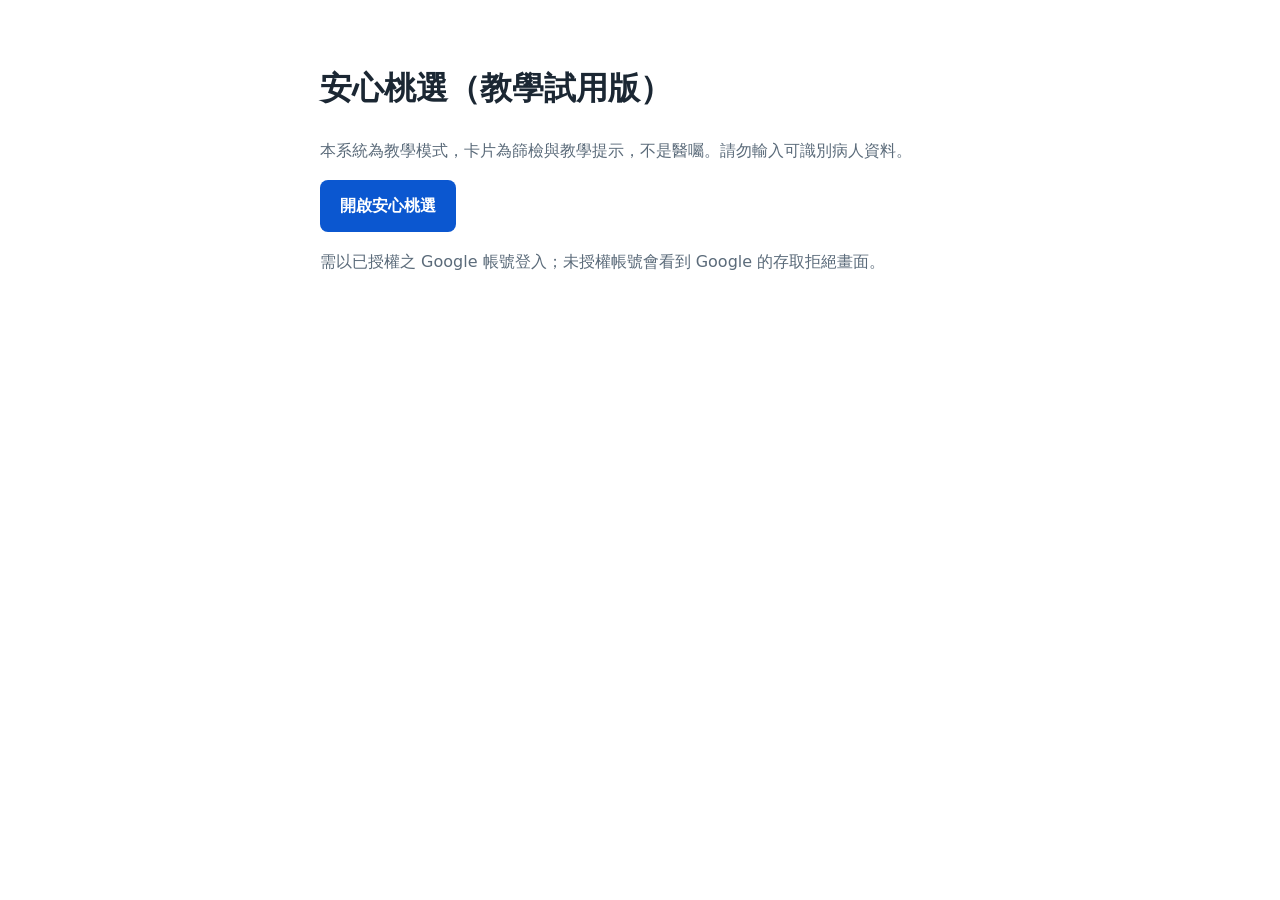
==== index.html @ 3f180102 "Add files via upload" ====
<!doctype html>
<html lang="zh-Hant-TW">
<head>
<meta charset="utf-8">
<meta name="viewport" content="width=device-width, initial-scale=1">
<meta name="robots" content="noindex">
<title>安心桃選 入口</title>
<style>
:root{--bg:#fff;--fg:#1b2733;--muted:#5b6b7a;--accent:#0b57d0;--line:#d5dde5}
@media (prefers-color-scheme:dark){:root{--bg:#14181d;--fg:#e6ebf0;--muted:#9aa8b6;--accent:#8ab4f8;--line:#2c343d}}
body{margin:0;background:var(--bg);color:var(--fg);font:16px/1.7 "Noto Sans TC","Microsoft JhengHei",system-ui,sans-serif}
main{max-width:640px;margin:0 auto;padding:40px 16px}
a.btn{display:inline-block;padding:12px 20px;border-radius:8px;background:var(--accent);color:#fff;text-decoration:none;font-weight:600}
p{color:var(--muted)}
</style>
</head>
<body>
<main>
<h1>安心桃選（教學試用版）</h1>
<p>本系統為教學模式，卡片為篩檢與教學提示，不是醫囑。請勿輸入可識別病人資料。</p>
<p><a class="btn" id="go" href="https://script.google.com/macros/s/AKfycbwCsrS8_GuPvtORPb1EtXqBQPALl_ze5f1oZxGDGFtb534WBYUoWBeG8KsMEe9VB_2t/exec">開啟安心桃選</a></p>
<p>需以已授權之 Google 帳號登入；未授權帳號會看到 Google 的存取拒絕畫面。</p>
</main>
<script>
// ▼ 將下行換成「部署 → 管理部署作業」中網頁應用程式網址（…/exec）
var EXEC_URL = "https://script.google.com/macros/s/AKfycbwCsrS8_GuPvtORPb1EtXqBQPALl_ze5f1oZxGDGFtb534WBYUoWBeG8KsMEe9VB_2t/exec";
document.getElementById("go").href = EXEC_URL;
</script>
</body>
</html>
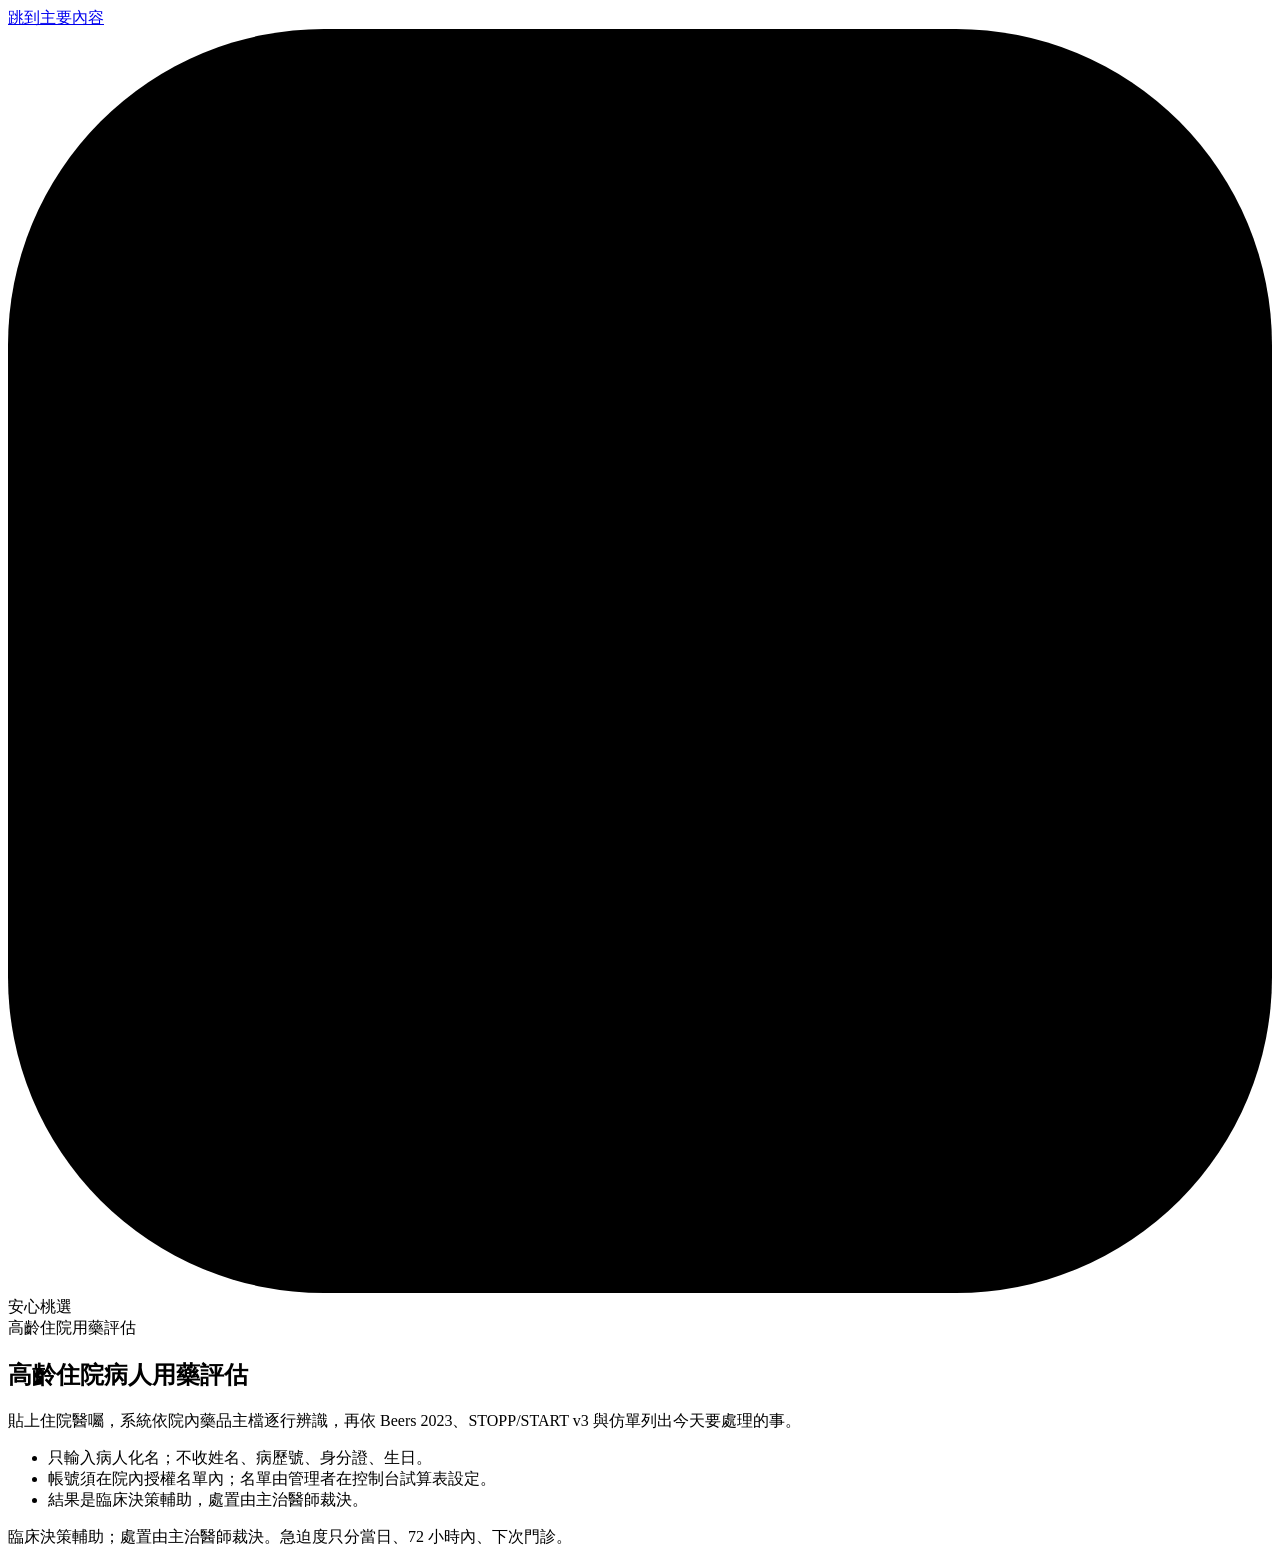
==== commit dceb48e4: "HC14 v9 site: index.html, config.json, .nojekyll" ====
--- a/index.html
+++ b/index.html
@@ -2,29 +2,140 @@
 <html lang="zh-Hant-TW">
 <head>
 <meta charset="utf-8">
-<meta name="viewport" content="width=device-width, initial-scale=1">
-<meta name="robots" content="noindex">
-<title>安心桃選 入口</title>
-<style>
-:root{--bg:#fff;--fg:#1b2733;--muted:#5b6b7a;--accent:#0b57d0;--line:#d5dde5}
-@media (prefers-color-scheme:dark){:root{--bg:#14181d;--fg:#e6ebf0;--muted:#9aa8b6;--accent:#8ab4f8;--line:#2c343d}}
-body{margin:0;background:var(--bg);color:var(--fg);font:16px/1.7 "Noto Sans TC","Microsoft JhengHei",system-ui,sans-serif}
-main{max-width:640px;margin:0 auto;padding:40px 16px}
-a.btn{display:inline-block;padding:12px 20px;border-radius:8px;background:var(--accent);color:#fff;text-decoration:none;font-weight:600}
-p{color:var(--muted)}
-</style>
+<meta name="viewport" content="width=device-width, initial-scale=1, viewport-fit=cover">
+<meta name="color-scheme" content="light">
+<meta name="description" content="安心桃選：高齡住院病人用藥評估、今日看板與成效儀表板（臨床決策輔助）">
+<meta http-equiv="Content-Security-Policy" content="default-src 'self'; script-src 'self' https://accounts.google.com/gsi/client; style-src 'self' 'unsafe-inline' https://accounts.google.com/gsi/style; frame-src https://accounts.google.com/gsi/; connect-src 'self' https://script.google.com https://script.googleusercontent.com https://accounts.google.com/gsi/; img-src 'self' data: https://*.googleusercontent.com">
+<title>安心桃選｜高齡用藥評估</title>
+<link rel="icon" href="data:image/svg+xml,%3Csvg xmlns='http://www.w3.org/2000/svg' viewBox='0 0 32 32'%3E%3Crect width='32' height='32' rx='8' fill='%230b4f8a'/%3E%3Cpath d='M16 7c-4 3-7 7-7 11a7 7 0 0 0 14 0c0-4-3-8-7-11z' fill='%23f2a98f'/%3E%3C/svg%3E">
+<link rel="stylesheet" href="assets/app.css">
+<script src="https://accounts.google.com/gsi/client" async defer></script>
+<script type="module" src="assets/app.js"></script>
 </head>
 <body>
-<main>
-<h1>安心桃選（教學試用版）</h1>
-<p>本系統為教學模式，卡片為篩檢與教學提示，不是醫囑。請勿輸入可識別病人資料。</p>
-<p><a class="btn" id="go" href="https://script.google.com/macros/s/AKfycbwCsrS8_GuPvtORPb1EtXqBQPALl_ze5f1oZxGDGFtb534WBYUoWBeG8KsMEe9VB_2t/exec">開啟安心桃選</a></p>
-<p>需以已授權之 Google 帳號登入；未授權帳號會看到 Google 的存取拒絕畫面。</p>
+<a class="skip" href="#main">跳到主要內容</a>
+<header class="bar" role="banner">
+  <div class="brand">
+    <svg class="mark" viewBox="0 0 32 32" aria-hidden="true"><rect width="32" height="32" rx="8" fill="var(--brand)"/><path d="M16 7c-4 3-7 7-7 11a7 7 0 0 0 14 0c0-4-3-8-7-11z" fill="var(--peach)"/><path d="M16 12v13" stroke="var(--brand)" stroke-width="1.6" stroke-linecap="round"/></svg>
+    <div><div class="brand-name">安心桃選</div><div class="brand-sub" id="hospitalName">高齡住院用藥評估</div></div>
+  </div>
+  <nav class="tabs" id="tabs" aria-label="主要功能" hidden>
+    <button type="button" data-view="board" aria-current="page">今日看板</button>
+    <button type="button" data-view="assess">病人評估</button>
+    <button type="button" data-view="dash">成效儀表板</button>
+    <button type="button" data-view="learn">教學歷程</button>
+  </nav>
+  <div class="who" id="who" hidden>
+    <span class="chip" id="whoRole"></span>
+    <button type="button" class="ghost" id="signOut">登出</button>
+  </div>
+</header>
+<div class="sr-only" aria-live="polite" id="live"></div>
+<main id="main" tabindex="-1">
+  <section id="view-login" class="view login" aria-labelledby="loginTitle">
+    <div class="login-card">
+      <h1 id="loginTitle">高齡住院病人用藥評估</h1>
+      <p class="lead">貼上住院醫囑，系統依院內藥品主檔逐行辨識，再依 Beers 2023、STOPP/START v3 與仿單列出今天要處理的事。</p>
+      <div id="gsiButton" class="gsi"></div>
+      <p class="muted" id="loginMsg" role="status"></p>
+      <ul class="promise">
+        <li>只輸入病人化名；不收姓名、病歷號、身分證、生日。</li>
+        <li>帳號須在院內授權名單內；名單由管理者在控制台試算表設定。</li>
+        <li>結果是臨床決策輔助，處置由主治醫師裁決。</li>
+      </ul>
+    </div>
+  </section>
+
+  <section id="view-board" class="view" hidden aria-labelledby="boardTitle">
+    <div class="view-head">
+      <div><h1 id="boardTitle">今日看板</h1><p class="muted" id="boardSub">每位病人一張卡；拖曳或按箭頭移動欄位。</p></div>
+      <form class="inline" id="addForm" autocomplete="off">
+        <label class="field compact"><span>新增病人（化名）</span><input id="addAlias" maxlength="16" required placeholder="例：A床甲"></label>
+        <button type="submit" class="primary">加入待評估</button>
+      </form>
+    </div>
+    <div class="filters" role="group" aria-label="看板篩選">
+      <label class="field compact"><span>單位</span><select id="boardUnit"></select></label>
+      <button type="button" class="ghost" id="boardRefresh">重新整理</button>
+    </div>
+    <div class="board" id="board" aria-live="polite"></div>
+  </section>
+
+  <section id="view-assess" class="view" hidden aria-labelledby="assessTitle">
+    <div class="view-head"><div><h1 id="assessTitle">病人評估</h1><p class="muted">藥師・住院・單一病人</p></div></div>
+    <div class="assess">
+      <form class="panel input-panel" id="assessForm" autocomplete="off" novalidate>
+        <fieldset>
+          <legend>病人</legend>
+          <div class="grid g3">
+            <label class="field"><span>化名 *</span><input id="f_alias" maxlength="16" required placeholder="例：A床甲"></label>
+            <label class="field"><span>單位</span><input id="f_unit" maxlength="30" placeholder="例：9B"></label>
+            <label class="field"><span>住院第幾天</span><input id="f_adm" type="number" inputmode="numeric" min="1" max="365"></label>
+            <label class="field"><span>年齡</span><input id="f_age" type="number" inputmode="numeric" min="18" max="120"></label>
+            <label class="field"><span>性別</span><select id="f_sex"><option value="">未填</option><option value="M">男</option><option value="F">女</option></select></label>
+            <label class="field"><span>體重 kg</span><input id="f_wt" type="number" inputmode="decimal" min="20" max="300" step="0.1"></label>
+            <label class="field"><span>SCr mg/dL</span><input id="f_scr" type="number" inputmode="decimal" min="0.1" max="20" step="0.01"></label>
+            <label class="field"><span>SCr 幾天前</span><input id="f_scr_ago" type="number" inputmode="numeric" min="0" max="365"></label>
+            <label class="check"><input id="f_dialysis" type="checkbox"> 透析中</label>
+          </div>
+        </fieldset>
+        <details class="more">
+          <summary>檢驗、診斷與住院情境（有填才判讀）</summary>
+          <div class="grid g4">
+            <label class="field"><span>K</span><input data-lab="K" type="number" step="0.1"></label>
+            <label class="field"><span>Na</span><input data-lab="Na" type="number" step="1"></label>
+            <label class="field"><span>Mg</span><input data-lab="mg" type="number" step="0.1"></label>
+            <label class="field"><span>Hb</span><input data-lab="Hb" type="number" step="0.1"></label>
+            <label class="field"><span>PLT（千）</span><input data-lab="PLT" type="number" step="1"></label>
+            <label class="field"><span>血糖</span><input data-lab="glu" type="number" step="1"></label>
+            <label class="field"><span>AST</span><input data-lab="AST" type="number" step="1"></label>
+            <label class="field"><span>ALT</span><input data-lab="ALT" type="number" step="1"></label>
+            <label class="field"><span>白蛋白</span><input data-lab="alb" type="number" step="0.1"></label>
+            <label class="field"><span>最低 SBP</span><input data-lab="sbp_min" type="number" step="1"></label>
+            <label class="field"><span>最低 HR</span><input data-lab="hr_min" type="number" step="1"></label>
+            <label class="field"><span>檢驗幾天前</span><input data-lab="lab_days_ago" type="number" step="1"></label>
+          </div>
+          <label class="field"><span>ICD-10（以空白或逗號分隔）</span><input id="f_icd" placeholder="例：I48.91 N18.4"></label>
+          <div class="checks">
+            <label class="check"><input type="checkbox" data-flag="active_bleeding"> 活動性出血</label>
+            <label class="check"><input type="checkbox" data-flag="periop_npo"> 手術日／NPO</label>
+            <label class="check"><input type="checkbox" data-flag="tube_or_dysphagia"> 管灌／吞嚥困難</label>
+          </div>
+        </details>
+        <fieldset>
+          <legend>住院醫囑</legend>
+          <p class="hint">可直接自 HIS 複製貼上；序號、日期、院內碼、數量欄可保留。</p>
+          <label class="sr-only" for="f_orders">住院醫囑（每行一筆）</label><textarea id="f_orders" rows="9" spellcheck="false" aria-describedby="trust"></textarea>
+          <div class="trust" id="trust" aria-live="polite"></div>
+          <div class="actions">
+            <button type="button" id="btnParse">逐行辨識</button>
+            <button type="submit" class="primary" id="btnAnalyze">分析</button>
+            <button type="button" class="ghost" id="btnClear">換病人</button>
+          </div>
+          <p class="msg" id="assessMsg" role="status"></p>
+        </fieldset>
+        <div id="confirm"></div>
+      </form>
+      <div class="result" id="result" aria-live="polite"><div class="empty"><p>貼上醫囑後按「分析」。</p><p class="muted">結果依今日須處理、本次檢視、待補資料與交班排列。</p></div></div>
+    </div>
+  </section>
+
+  <section id="view-dash" class="view" hidden aria-labelledby="dashTitle">
+    <div class="view-head"><div><h1 id="dashTitle">成效儀表板</h1><p class="muted" id="dashSub">伺服器計算；分母小於門檻不顯示數值。</p></div>
+      <div class="filters" role="group" aria-label="儀表板篩選">
+        <label class="field compact"><span>期間</span><select id="dashDays"><option value="7">近 7 天</option><option value="30">近 30 天</option><option value="90" selected>近 90 天</option><option value="365">近 1 年</option></select></label>
+        <label class="field compact"><span>單位</span><select id="dashUnit"></select></label>
+        <button type="button" class="ghost" id="dashHealth" hidden>系統健康檢查</button>
+      </div>
+    </div>
+    <div id="dash"></div>
+  </section>
+
+  <section id="view-learn" class="view" hidden aria-labelledby="learnTitle">
+    <div class="view-head"><div><h1 id="learnTitle">教學歷程</h1><p class="muted">台灣藥師 EPA5（住院病人用藥評估）：學員先作答，再看系統今日卡，教師評核信賴等級。</p></div></div>
+    <div id="learn"></div>
+  </section>
 </main>
-<script>
-// ▼ 將下行換成「部署 → 管理部署作業」中網頁應用程式網址（…/exec）
-var EXEC_URL = "https://script.google.com/macros/s/AKfycbwCsrS8_GuPvtORPb1EtXqBQPALl_ze5f1oZxGDGFtb534WBYUoWBeG8KsMEe9VB_2t/exec";
-document.getElementById("go").href = EXEC_URL;
-</script>
+<footer class="foot"><span>臨床決策輔助；處置由主治醫師裁決。急迫度只分當日、72 小時內、下次門診。</span><span id="ver"></span></footer>
 </body>
 </html>
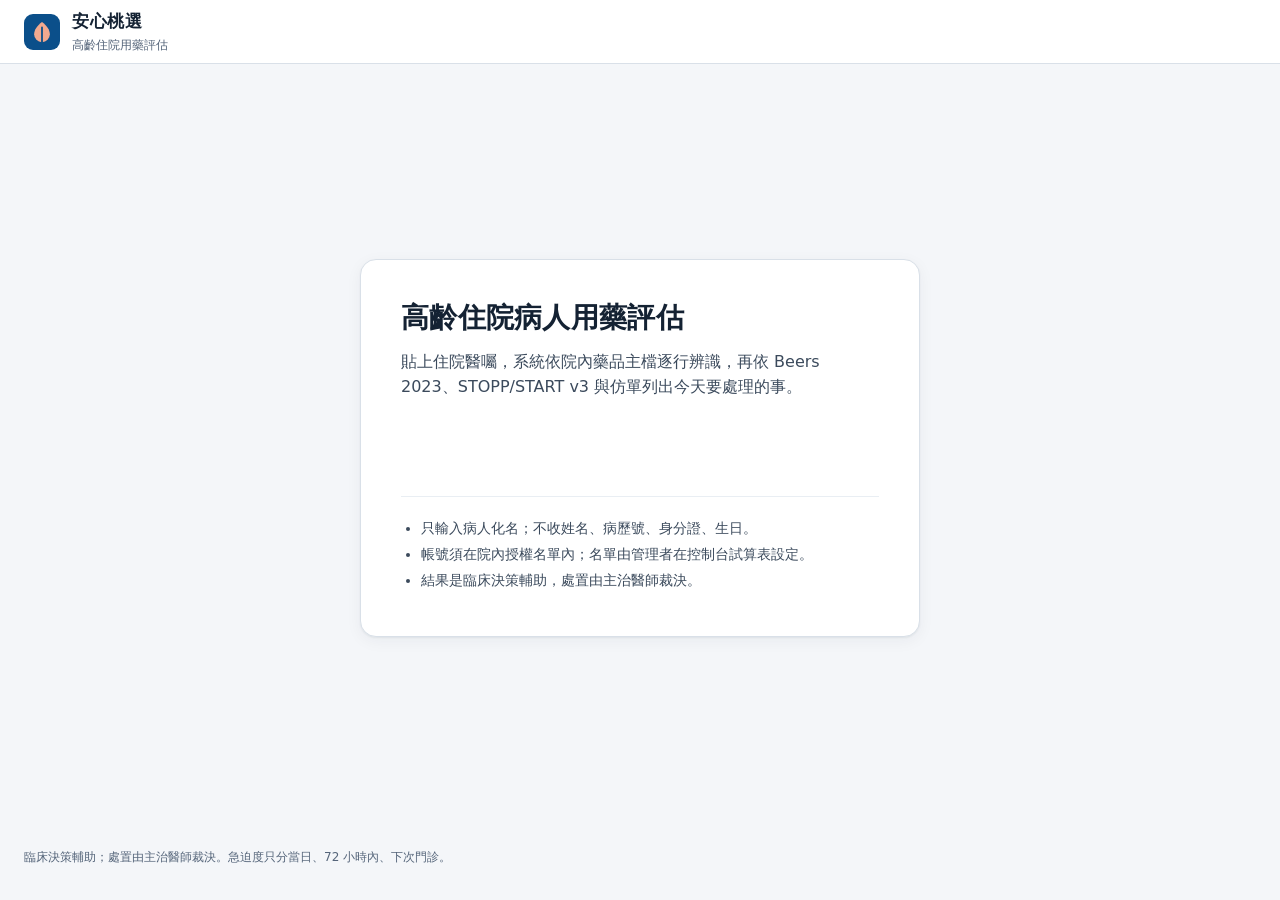
==== commit 9f3a9522: "v9.1 site: index.html" ====
--- a/index.html
+++ b/index.html
@@ -26,6 +26,7 @@
     <button type="button" data-view="learn">教學歷程</button>
   </nav>
   <div class="who" id="who" hidden>
+    <span class="sess-left" id="sessLeft" hidden><span id="sessLeftTxt"></span><button type="button" class="ghost" id="sessExtend">延長</button></span>
     <span class="chip" id="whoRole"></span>
     <button type="button" class="ghost" id="signOut">登出</button>
   </div>
@@ -114,7 +115,7 @@
           </div>
           <p class="msg" id="assessMsg" role="status"></p>
         </fieldset>
-        <div id="confirm"></div>
+        <details id="confirmWrap" class="confirm-wrap" hidden open><summary id="confirmSum">逐行確認表</summary><div id="confirm"></div></details>
       </form>
       <div class="result" id="result" aria-live="polite"><div class="empty"><p>貼上醫囑後按「分析」。</p><p class="muted">結果依今日須處理、本次檢視、待補資料與交班排列。</p></div></div>
     </div>
@@ -136,6 +137,13 @@
     <div id="learn"></div>
   </section>
 </main>
+<dialog id="reauth" class="reauth" aria-labelledby="reauthTitle">
+  <h2 id="reauthTitle">請重新登入</h2>
+  <p id="reauthMsg">登入已逾時。</p>
+  <p class="muted">畫面上的輸入都已保留；登入後會自動繼續剛才的操作。換成其他帳號登入時，前一位的輸入會清除。</p>
+  <div id="reauthGsi"></div>
+  <div class="reauth-actions"><button type="button" class="ghost" id="reauthCancel">稍後再登入</button></div>
+</dialog>
 <footer class="foot"><span>臨床決策輔助；處置由主治醫師裁決。急迫度只分當日、72 小時內、下次門診。</span><span id="ver"></span></footer>
 </body>
 </html>
--- a/assets/app.css
+++ b/assets/app.css
@@ -0,0 +1,235 @@
+/* 安心桃選 v9｜設計系統：白底、醫療藍灰、8px 網格；紅＝今日、橘＝本次、灰＝資訊。WCAG 2.1 AA：觸控 ≥48px、對比 ≥4.5:1 */
+:root {
+  --bg: #f4f6f9; --surface: #ffffff; --ink: #142233; --ink-2: #3b4a5c; --muted: #55657a; --line: #d9e0e8; --line-2: #e9eef3;
+  --brand: #0b4f8a; --brand-ink: #ffffff; --brand-soft: #e7f0f9; --peach: #f2a98f;
+  --today: #b42318; --today-soft: #fdecea; --review: #8a4b00; --review-soft: #fff4e0; --info: #44546a; --info-soft: #eef2f6;
+  --ok: #146c43; --ok-soft: #e6f4ec; --focus: #1a73e8;
+  --r: 10px; --r-s: 6px; --shadow: 0 1px 2px rgba(20, 34, 51, .06), 0 4px 16px rgba(20, 34, 51, .05);
+  --font: "Noto Sans TC", "PingFang TC", "Microsoft JhengHei", system-ui, -apple-system, "Segoe UI", sans-serif;
+  --mono: ui-monospace, "SFMono-Regular", Menlo, Consolas, monospace;
+}
+* { box-sizing: border-box; }
+[hidden] { display: none !important; }
+html { -webkit-text-size-adjust: 100%; }
+body { margin: 0; font-family: var(--font); color: var(--ink); background: var(--bg); font-size: 15px; line-height: 1.6; font-feature-settings: "tnum" 1; }
+h1, h2, h3 { line-height: 1.3; margin: 0; }
+h1 { font-size: 24px; font-weight: 700; letter-spacing: .01em; }
+h2 { font-size: 18px; font-weight: 700; }
+h3 { font-size: 15px; font-weight: 700; }
+p { margin: 0; }
+a { color: var(--brand); }
+button, input, select, textarea { font: inherit; color: inherit; }
+:focus-visible { outline: 3px solid var(--focus); outline-offset: 2px; }
+.sr-only { position: absolute; width: 1px; height: 1px; overflow: hidden; clip: rect(0 0 0 0); white-space: nowrap; }
+.skip { position: absolute; left: 8px; top: -60px; background: var(--brand); color: #fff; padding: 12px 16px; border-radius: var(--r-s); z-index: 10; }
+.skip:focus { top: 8px; }
+.muted { color: var(--muted); }
+.hint { color: var(--muted); font-size: 13px; margin-bottom: 8px; }
+
+/* 頂列 */
+.bar { position: sticky; top: 0; z-index: 5; display: flex; align-items: center; gap: 16px; padding: 8px 24px; background: rgba(255, 255, 255, .94); backdrop-filter: saturate(1.4) blur(8px); border-bottom: 1px solid var(--line); min-height: 64px; flex-wrap: wrap; }
+.brand { display: flex; align-items: center; gap: 12px; margin-right: auto; }
+.mark { width: 36px; height: 36px; flex: none; }
+.brand-name { font-weight: 800; font-size: 17px; letter-spacing: .04em; }
+.brand-sub { font-size: 12px; color: var(--muted); }
+.tabs { display: flex; gap: 4px; background: var(--info-soft); padding: 4px; border-radius: 999px; }
+.tabs button { min-height: 48px; padding: 0 18px; border: 0; border-radius: 999px; background: transparent; color: var(--ink-2); font-weight: 600; cursor: pointer; }
+.tabs button[aria-current="page"] { background: var(--surface); color: var(--brand); box-shadow: var(--shadow); }
+.who { display: flex; align-items: center; gap: 8px; }
+.chip { display: inline-flex; align-items: center; gap: 6px; min-height: 28px; padding: 2px 10px; border-radius: 999px; background: var(--brand-soft); color: var(--brand); font-size: 13px; font-weight: 600; white-space: nowrap; }
+
+/* 版面 */
+main { padding: 24px; max-width: 1480px; margin: 0 auto; }
+main:focus { outline: none; }
+.view-head { display: flex; justify-content: space-between; align-items: flex-end; gap: 16px; margin-bottom: 16px; flex-wrap: wrap; }
+.view-head p { margin-top: 4px; }
+.panel { background: var(--surface); border: 1px solid var(--line); border-radius: var(--r); box-shadow: var(--shadow); padding: 20px; }
+.foot { display: flex; justify-content: space-between; gap: 16px; flex-wrap: wrap; padding: 16px 24px 32px; color: var(--muted); font-size: 12px; max-width: 1480px; margin: 0 auto; }
+
+/* 表單 */
+fieldset { border: 0; padding: 0; margin: 0 0 16px; }
+legend { font-weight: 700; font-size: 15px; margin-bottom: 8px; }
+.grid { display: grid; gap: 8px 12px; }
+.g3 { grid-template-columns: repeat(3, minmax(0, 1fr)); }
+.g4 { grid-template-columns: repeat(4, minmax(0, 1fr)); }
+.field { display: flex; flex-direction: column; gap: 4px; font-size: 13px; color: var(--ink-2); font-weight: 600; }
+.field input, .field select { min-height: 48px; padding: 8px 12px; border: 1px solid #b8c3cf; border-radius: var(--r-s); background: #fff; font-weight: 400; color: var(--ink); }
+.field.compact input, .field.compact select { min-height: 48px; }
+.check { display: inline-flex; align-items: center; gap: 8px; min-height: 48px; font-size: 14px; cursor: pointer; }
+.check input { width: 20px; height: 20px; }
+.checks { display: flex; flex-wrap: wrap; gap: 4px 16px; }
+textarea { width: 100%; min-height: 200px; padding: 12px; border: 1px solid #b8c3cf; border-radius: var(--r-s); font-family: var(--mono); font-size: 13.5px; line-height: 1.55; resize: vertical; background: #fbfcfd; }
+details.more { margin: 0 0 16px; border: 1px solid var(--line-2); border-radius: var(--r-s); padding: 0 12px; }
+details.more > summary { min-height: 48px; display: flex; align-items: center; cursor: pointer; font-weight: 600; color: var(--ink-2); }
+details.more[open] { padding-bottom: 12px; }
+details.more .field { margin-top: 8px; }
+.inline { display: flex; gap: 8px; align-items: flex-end; flex-wrap: wrap; }
+.filters { display: flex; gap: 8px; align-items: flex-end; flex-wrap: wrap; margin-bottom: 16px; }
+.actions { display: flex; gap: 8px; flex-wrap: wrap; margin-top: 12px; }
+button { min-height: 48px; min-width: 48px; padding: 0 18px; border-radius: var(--r-s); border: 1px solid #b8c3cf; background: #fff; color: var(--ink); font-weight: 600; cursor: pointer; }
+button:hover { border-color: var(--brand); }
+button.primary { background: var(--brand); color: var(--brand-ink); border-color: var(--brand); }
+button.primary:hover { background: #093f6f; }
+button.ghost { background: transparent; border-color: transparent; color: var(--brand); }
+button.ghost:hover { background: var(--brand-soft); }
+button[disabled], button[aria-disabled="true"] { opacity: .55; cursor: not-allowed; }
+.msg { margin-top: 8px; font-size: 14px; color: var(--ink-2); min-height: 22px; }
+.msg.err { color: var(--today); font-weight: 600; }
+
+/* 登入 */
+.login { display: grid; place-items: center; min-height: calc(100vh - 180px); }
+.login-card { max-width: 560px; background: var(--surface); border: 1px solid var(--line); border-radius: 16px; box-shadow: var(--shadow); padding: 40px; }
+.login-card h1 { font-size: 28px; }
+.lead { font-size: 16px; color: var(--ink-2); margin: 12px 0 24px; }
+.gsi { min-height: 48px; margin-bottom: 8px; }
+.promise { margin: 24px 0 0; padding: 16px 0 0 20px; border-top: 1px solid var(--line-2); color: var(--ink-2); font-size: 14px; }
+.promise li { margin: 4px 0; }
+
+/* 評估 */
+.assess { display: grid; gap: 24px; grid-template-columns: 1fr; }
+@media (min-width: 1200px) { .assess { grid-template-columns: minmax(460px, 5fr) 7fr; align-items: start; } .result { position: sticky; top: 88px; max-height: calc(100vh - 104px); overflow: auto; } }
+.trust { display: grid; grid-template-columns: repeat(3, 1fr); gap: 8px; margin-top: 8px; }
+.meter { border: 1px solid var(--line-2); border-radius: var(--r-s); padding: 8px 12px; background: #fff; }
+.meter b { display: block; font-size: 12px; color: var(--muted); font-weight: 600; }
+.meter .v { font-size: 18px; font-weight: 700; }
+.meter .track { height: 6px; background: var(--line-2); border-radius: 3px; margin-top: 4px; overflow: hidden; }
+.meter .fill { height: 100%; background: var(--ok); transition: width .3s ease; }
+.meter.warn .fill { background: #c07a00; }
+.meter.bad .fill { background: var(--today); }
+.tbl-wrap { overflow-x: auto; margin-top: 16px; border: 1px solid var(--line); border-radius: var(--r-s); }
+table { border-collapse: collapse; width: 100%; font-size: 13.5px; }
+caption { text-align: left; padding: 10px 12px; font-weight: 700; background: var(--info-soft); }
+th, td { text-align: left; vertical-align: top; padding: 8px 12px; border-top: 1px solid var(--line-2); }
+th { font-size: 12px; color: var(--muted); font-weight: 700; background: #fafbfc; }
+tr.st-ambiguous, tr.st-not_in_formulary, tr.st-unparseable { background: #fffaf2; }
+.pill { display: inline-flex; align-items: center; min-height: 24px; padding: 0 8px; border-radius: 999px; font-size: 12px; font-weight: 700; white-space: nowrap; }
+.pill.resolved { background: var(--ok-soft); color: var(--ok); }
+.pill.ambiguous { background: var(--review-soft); color: var(--review); }
+.pill.not_in_formulary, .pill.unparseable { background: var(--today-soft); color: var(--today); }
+.pill.not_medication { background: var(--info-soft); color: var(--info); }
+.code { font-family: var(--mono); font-size: 12.5px; }
+.formula { color: var(--ink-2); font-size: 12.5px; }
+.row-actions { display: flex; flex-wrap: wrap; gap: 6px; margin-top: 6px; }
+.row-actions input { min-height: 48px; padding: 6px 10px; border: 1px solid #b8c3cf; border-radius: var(--r-s); width: 160px; }
+
+.result .empty { background: var(--surface); border: 1px dashed #c5cfda; border-radius: var(--r); padding: 48px 24px; text-align: center; color: var(--ink-2); }
+.urgency { display: flex; align-items: center; gap: 12px; padding: 14px 16px; border-radius: var(--r); font-weight: 700; margin-bottom: 12px; border: 1px solid; }
+.urgency.same_day { background: var(--today-soft); color: var(--today); border-color: #f2b8b5; }
+.urgency.contact_72hr, .urgency.within_72h { background: var(--review-soft); color: var(--review); border-color: #f0d29b; }
+.urgency.next_visit { background: var(--info-soft); color: var(--info); border-color: var(--line); }
+.urgency small { font-weight: 500; color: var(--ink-2); }
+.unevaluated { border: 2px solid var(--today); background: var(--today-soft); color: #7a1610; border-radius: var(--r); padding: 12px 16px; margin-bottom: 12px; }
+.unevaluated ul { margin: 6px 0 0; padding-left: 18px; }
+.section-title { display: flex; align-items: baseline; gap: 8px; margin: 20px 0 8px; }
+.section-title .count { font-size: 13px; color: var(--muted); font-weight: 600; }
+.cards { display: grid; gap: 10px; list-style: none; padding: 0; margin: 0; }
+.card { background: var(--surface); border: 1px solid var(--line); border-left: 5px solid var(--info); border-radius: var(--r); padding: 14px 16px; box-shadow: var(--shadow); }
+.card.sev-critical, .card.sev-act_today { border-left-color: var(--today); }
+.card.sev-review { border-left-color: #c07a00; }
+.card-top { display: flex; gap: 8px; align-items: baseline; flex-wrap: wrap; }
+.card-n { font-weight: 800; color: var(--muted); font-size: 13px; }
+.card-title { font-weight: 700; font-size: 15.5px; }
+.badges { display: flex; gap: 6px; flex-wrap: wrap; margin-left: auto; }
+.badge { font-size: 11.5px; font-weight: 700; padding: 2px 8px; border-radius: 4px; background: var(--info-soft); color: var(--info); white-space: nowrap; }
+.badge.ev { background: var(--brand-soft); color: var(--brand); }
+.badge.sev { background: var(--today-soft); color: var(--today); }
+.card-why { margin-top: 6px; color: var(--ink-2); }
+.card-act { margin-top: 6px; font-weight: 600; }
+.card-act .owner { font-weight: 500; color: var(--muted); }
+.card details { margin-top: 6px; font-size: 13.5px; color: var(--ink-2); }
+.card details summary { cursor: pointer; min-height: 48px; display: flex; align-items: center; color: var(--brand); font-weight: 600; }
+.fb { display: flex; gap: 6px; flex-wrap: wrap; margin-top: 10px; align-items: center; }
+.fb button { min-height: 48px; padding: 0 14px; font-size: 14px; }
+.fb button[aria-pressed="true"] { background: var(--brand); color: #fff; border-color: var(--brand); }
+.fb select { min-height: 48px; border: 1px solid #b8c3cf; border-radius: var(--r-s); padding: 0 8px; }
+.review-list { list-style: none; margin: 0; padding: 0; display: grid; gap: 6px; }
+.review-list li { background: var(--surface); border: 1px solid var(--line); border-radius: var(--r-s); padding: 10px 12px; }
+.gaps { display: flex; flex-wrap: wrap; gap: 6px; }
+.gaps span { background: var(--review-soft); color: var(--review); border-radius: 999px; padding: 4px 10px; font-size: 13px; font-weight: 600; }
+.handoff { background: #0f2236; color: #e8eef5; border-radius: var(--r); padding: 16px; font-family: var(--mono); font-size: 13px; white-space: pre-wrap; line-height: 1.7; }
+.handoff-actions { display: flex; gap: 8px; margin-top: 8px; }
+.disclaimer { font-size: 12.5px; color: var(--muted); margin-top: 16px; }
+.learner-gate { background: var(--surface); border: 1px solid var(--line); border-radius: var(--r); padding: 20px; }
+
+/* 看板 */
+.board { display: grid; grid-auto-flow: column; grid-auto-columns: minmax(260px, 1fr); gap: 12px; overflow-x: auto; padding-bottom: 8px; scroll-snap-type: x proximity; }
+.col { background: #eaeef3; border-radius: var(--r); padding: 10px; min-height: 360px; scroll-snap-align: start; display: flex; flex-direction: column; gap: 8px; }
+.col.drop { outline: 3px dashed var(--brand); outline-offset: -3px; }
+.col-head { display: flex; justify-content: space-between; align-items: center; padding: 4px 6px 8px; font-weight: 700; }
+.col-head .n { background: #fff; border-radius: 999px; min-width: 32px; text-align: center; padding: 2px 8px; font-size: 13px; }
+.col[data-col="today"] .col-head { color: var(--today); }
+.kcard { background: var(--surface); border: 1px solid var(--line); border-radius: var(--r-s); padding: 12px; box-shadow: var(--shadow); cursor: grab; }
+.kcard[aria-grabbed="true"] { opacity: .6; }
+.kcard .k-top { display: flex; justify-content: space-between; gap: 8px; align-items: baseline; }
+.kcard .alias { font-weight: 800; font-size: 16px; }
+.kcard .meta { font-size: 12.5px; color: var(--muted); margin-top: 2px; }
+.kcard .stats { display: flex; gap: 6px; margin-top: 8px; flex-wrap: wrap; }
+.kcard .k-actions { display: flex; gap: 4px; margin-top: 8px; }
+.kcard .k-actions button { min-height: 48px; padding: 0 10px; font-size: 13px; }
+.kcard .k-actions .grow { flex: 1; }
+.empty-col { color: var(--muted); font-size: 13px; padding: 8px; text-align: center; }
+.outcome { display: flex; gap: 6px; flex-wrap: wrap; margin-top: 8px; }
+
+/* 儀表板 */
+.kpis { display: grid; grid-template-columns: repeat(auto-fit, minmax(210px, 1fr)); gap: 12px; margin-bottom: 20px; }
+.kpi { background: var(--surface); border: 1px solid var(--line); border-radius: var(--r); padding: 16px; box-shadow: var(--shadow); }
+.kpi .k-label { font-size: 12.5px; color: var(--muted); font-weight: 700; }
+.kpi .k-val { font-size: 30px; font-weight: 800; margin-top: 4px; letter-spacing: -.01em; }
+.kpi .k-val small { font-size: 14px; font-weight: 600; color: var(--muted); margin-left: 2px; }
+.kpi .k-sub { font-size: 12.5px; color: var(--ink-2); }
+.kpi .k-code { float: right; font-family: var(--mono); font-size: 11px; color: var(--muted); }
+.charts { display: grid; grid-template-columns: repeat(auto-fit, minmax(min(100%, 560px), 1fr)); gap: 16px; margin-bottom: 20px; }
+.chart { background: var(--surface); border: 1px solid var(--line); border-radius: var(--r); padding: 16px; box-shadow: var(--shadow); }
+.chart h2 { font-size: 15px; margin-bottom: 4px; }
+.chart p { font-size: 12.5px; color: var(--muted); margin-bottom: 8px; }
+.chart svg { width: 100%; height: auto; display: block; }
+.chart details { margin-top: 8px; font-size: 13px; }
+.chart details summary { min-height: 48px; display: flex; align-items: center; cursor: pointer; color: var(--brand); font-weight: 600; }
+.legend { display: flex; gap: 12px; flex-wrap: wrap; font-size: 12px; color: var(--ink-2); }
+.legend i { display: inline-block; width: 12px; height: 12px; border-radius: 2px; margin-right: 4px; vertical-align: -1px; }
+.heat td.n { text-align: right; font-variant-numeric: tabular-nums; }
+.notbuilt { background: var(--info-soft); border-radius: var(--r); padding: 12px 16px; font-size: 13px; color: var(--ink-2); }
+.notbuilt ul { margin: 4px 0 0; padding-left: 18px; }
+.health li { list-style: none; margin: 4px 0; }
+
+/* 教學 */
+.learn-grid { display: grid; gap: 16px; grid-template-columns: repeat(auto-fit, minmax(360px, 1fr)); }
+.queue { list-style: none; padding: 0; margin: 0; display: grid; gap: 8px; }
+.queue button { width: 100%; text-align: left; display: flex; justify-content: space-between; }
+.epa-form .grid { margin: 8px 0; }
+
+@media (max-width: 760px) {
+  main { padding: 16px; }
+  .bar { padding: 8px 12px; gap: 8px; }
+  .tabs { order: 3; width: 100%; overflow-x: auto; }
+  .tabs button { flex: 1; padding: 0 10px; white-space: nowrap; }
+  .g3, .g4 { grid-template-columns: repeat(2, minmax(0, 1fr)); }
+  .login-card { padding: 24px; }
+  .charts { grid-template-columns: 1fr; }
+  .trust { grid-template-columns: 1fr 1fr 1fr; }
+  h1 { font-size: 21px; }
+}
+@media (prefers-reduced-motion: reduce) { * { transition: none !important; animation: none !important; scroll-behavior: auto !important; } }
+@media print { .bar, .foot, .input-panel, .fb, .handoff-actions { display: none !important; } main { padding: 0; } .result { position: static; max-height: none; } }
+
+.kpi .spark { display: block; width: 100%; height: 28px; margin-top: 6px; }
+.dash-hero { display: grid; grid-template-columns: repeat(auto-fit, minmax(180px, 1fr)); gap: 1px; background: var(--line); border: 1px solid var(--line); border-radius: var(--r); overflow: hidden; margin-bottom: 20px; }
+.dash-hero div { background: linear-gradient(180deg, #0b4f8a 0%, #0a467a 100%); color: #fff; padding: 18px 20px; }
+.dash-hero b { display: block; font-size: 12.5px; font-weight: 600; color: #cfe0f1; }
+.dash-hero span { font-size: 32px; font-weight: 800; letter-spacing: -.01em; }
+.dash-hero small { font-size: 14px; color: #cfe0f1; margin-left: 4px; }
+.cf-row td { border-top: 1px solid var(--line-2); }
+.cf-line { display: flex; gap: 8px; align-items: baseline; flex-wrap: wrap; }
+.cf-raw { font-family: var(--mono); font-size: 12.5px; color: var(--ink-2); word-break: break-all; }
+.cf-id { font-weight: 700; }
+.cf-sub { font-size: 12.5px; color: var(--muted); }
+
+figure { margin: 0; }
+.heat th[scope=row] { font-weight: 600; }
+@media (max-width: 760px) {
+  .dash-hero { grid-template-columns: 1fr 1fr; }
+  .dash-hero div { padding: 14px; }
+  .dash-hero span { font-size: 26px; }
+  .kpis { grid-template-columns: 1fr 1fr; gap: 8px; }
+  .kpi .spark { display: none; }
+}
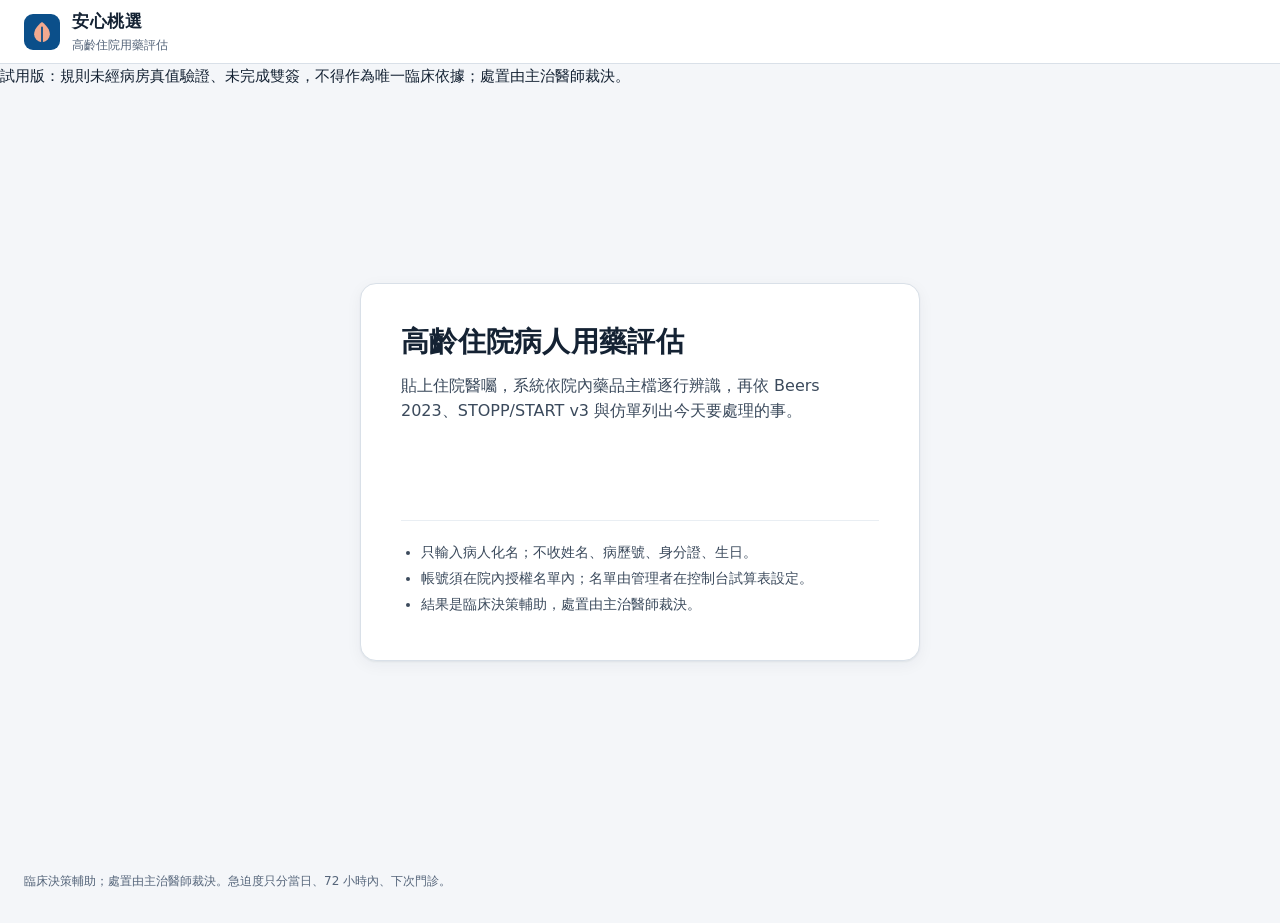
==== commit e49aefdc: "v9.6-m1 site: index.html (trial banner, attest banner)" ====
--- a/index.html
+++ b/index.html
@@ -31,6 +31,8 @@
     <button type="button" class="ghost" id="signOut">登出</button>
   </div>
 </header>
+<div class="trial-banner" role="note">試用版：規則未經病房真值驗證、未完成雙簽，不得作為唯一臨床依據；處置由主治醫師裁決。</div>
+<div class="attest-bad" id="attestBanner" role="alert" hidden></div>
 <div class="sr-only" aria-live="polite" id="live"></div>
 <main id="main" tabindex="-1">
   <section id="view-login" class="view login" aria-labelledby="loginTitle">
@@ -144,6 +146,6 @@
   <div id="reauthGsi"></div>
   <div class="reauth-actions"><button type="button" class="ghost" id="reauthCancel">稍後再登入</button></div>
 </dialog>
-<footer class="foot"><span>臨床決策輔助；處置由主治醫師裁決。急迫度只分當日、72 小時內、下次門診。</span><span id="ver"></span></footer>
+<footer class="foot"><span>臨床決策輔助；處置由主治醫師裁決。急迫度只分當日、72 小時內、下次門診。</span><span id="ver"></span><span id="build"></span></footer>
 </body>
 </html>
--- a/assets/app.css
+++ b/assets/app.css
@@ -233,3 +233,13 @@
   .kpis { grid-template-columns: 1fr 1fr; gap: 8px; }
   .kpi .spark { display: none; }
 }
+
+/* v9.1：逾時重新登入對話框、會話剩餘時間、確認表收合 */
+.reauth { border: 1px solid var(--line); border-radius: var(--r); padding: 24px; max-width: 440px; width: calc(100% - 32px); box-shadow: 0 12px 40px rgba(16,32,56,.25); }
+.reauth::backdrop { background: rgba(16,32,56,.45); }
+.reauth h2 { margin: 0 0 8px; font-size: 20px; }
+.reauth #reauthGsi { margin: 16px 0; min-height: 48px; }
+.reauth-actions { display: flex; justify-content: flex-end; }
+.sess-left { display: inline-flex; align-items: center; gap: 8px; font-size: 14px; color: #8a3b00; background: #fff4e5; border: 1px solid #f3c58a; border-radius: 999px; padding: 2px 4px 2px 12px; }
+.confirm-wrap { margin-top: 12px; }
+.confirm-wrap > summary { cursor: pointer; min-height: 48px; display: flex; align-items: center; font-weight: 600; color: var(--ink, #1f2933); }
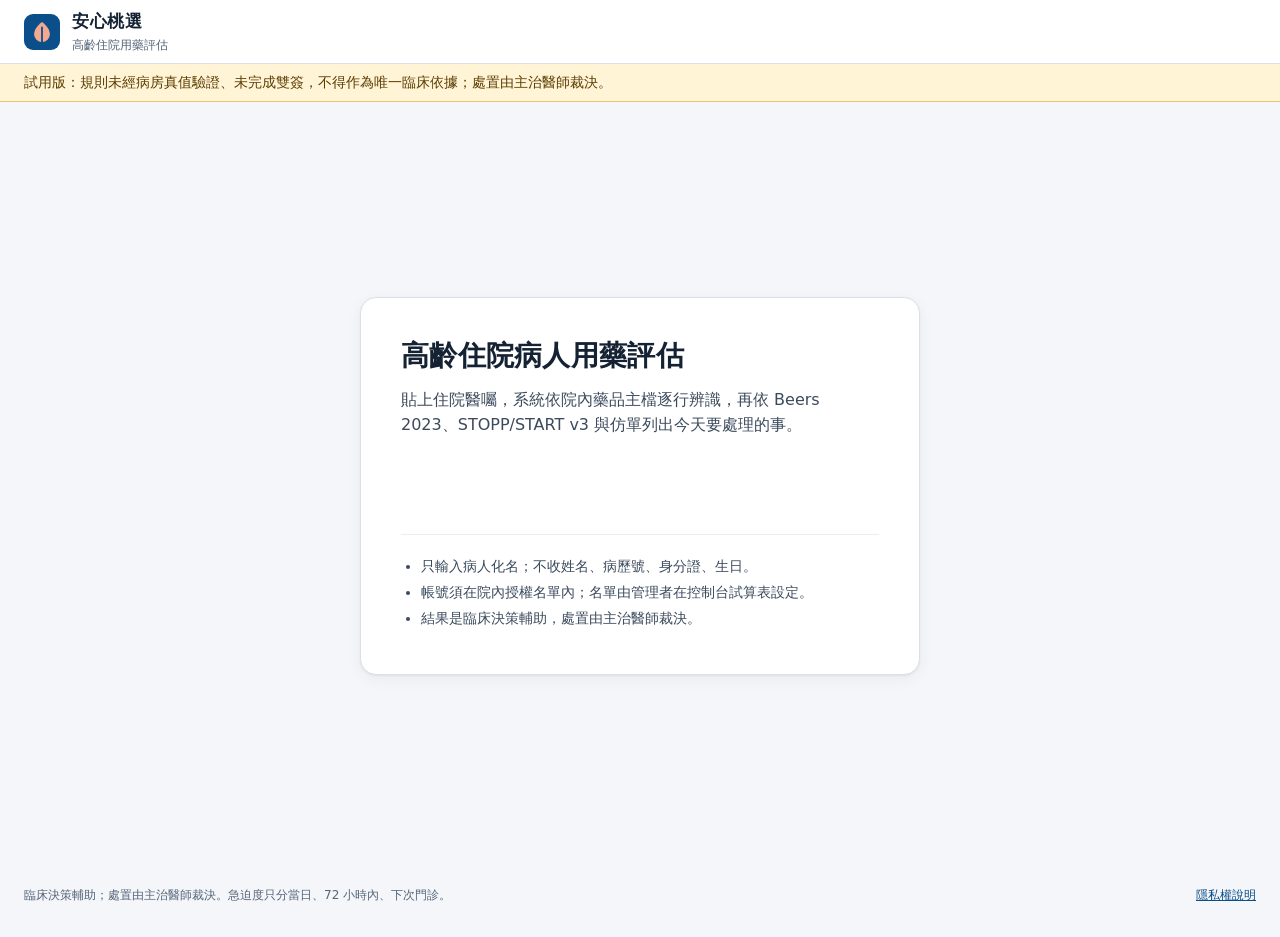
==== commit 2b63ba3a: "Add files via upload" ====
--- a/index.html
+++ b/index.html
@@ -146,6 +146,6 @@
   <div id="reauthGsi"></div>
   <div class="reauth-actions"><button type="button" class="ghost" id="reauthCancel">稍後再登入</button></div>
 </dialog>
-<footer class="foot"><span>臨床決策輔助；處置由主治醫師裁決。急迫度只分當日、72 小時內、下次門診。</span><span id="ver"></span><span id="build"></span></footer>
+<footer class="foot"><span>臨床決策輔助；處置由主治醫師裁決。急迫度只分當日、72 小時內、下次門診。</span><span id="ver"></span><span id="build"></span><a href="privacy.html">隱私權說明</a></footer>
 </body>
 </html>
--- a/assets/app.css
+++ b/assets/app.css
@@ -243,3 +243,11 @@
 .sess-left { display: inline-flex; align-items: center; gap: 8px; font-size: 14px; color: #8a3b00; background: #fff4e5; border: 1px solid #f3c58a; border-radius: 999px; padding: 2px 4px 2px 12px; }
 .confirm-wrap { margin-top: 12px; }
 .confirm-wrap > summary { cursor: pointer; min-height: 48px; display: flex; align-items: center; font-weight: 600; color: var(--ink, #1f2933); }
+
+/* v9.6：試用標示、部署驗證、逾時鎖畫面、降級區 */
+.trial-banner { background: #fff4d6; color: #5c3d00; border-bottom: 1px solid #e8c766; padding: 8px 24px; font-size: 14px; line-height: 1.5; }
+.attest-bad { background: #b3261e; color: #ffffff; padding: 10px 24px; font-size: 15px; font-weight: 600; line-height: 1.5; }
+.attest-inline { background: #fdecea; color: #7a1712; border: 1px solid #f3b3ad; border-radius: 8px; padding: 8px 12px; margin: 0 0 12px; }
+body.reauth-lock main { filter: blur(8px); pointer-events: none; user-select: none; }
+details.demoted { margin: 16px 0; border: 1px dashed #9aa7b4; border-radius: 10px; padding: 8px 12px; }
+details.demoted > summary { min-height: 48px; display: flex; align-items: center; cursor: pointer; color: #2d3a46; }
